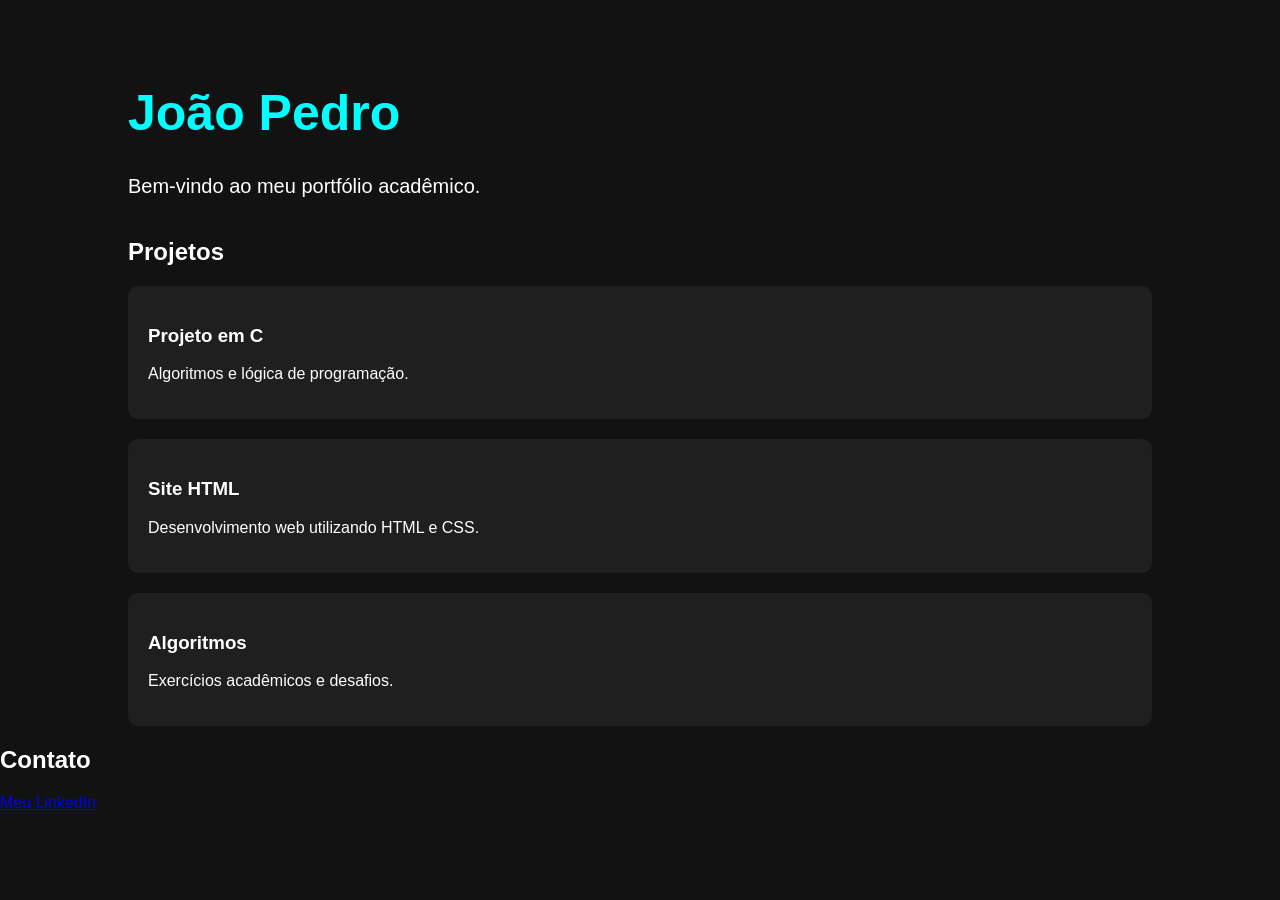
==== docs/index.html @ e38c5203 "index.html" ====
<!DOCTYPE html>
<html lang="pt-br">
<head>
    <meta charset="UTF-8">
    <meta name="viewport" content="width=device-width, initial-scale=1.0">
    <title>Portfólio João Pedro</title>
    <link rel="stylesheet" href="style.css">
</head>
<body>

    <div class="container">

        <h1>João Pedro</h1>

        <p class="subtitulo">
            Bem-vindo ao meu portfólio acadêmico.
        </p>

        <h2>Projetos</h2>

        <div class="card">
            <h3>Projeto em C</h3>
            <p>Algoritmos e lógica de programação.</p>
        </div>

        <div class="card">
            <h3>Site HTML</h3>
            <p>Desenvolvimento web utilizando HTML e CSS.</p>
        </div>

        <div class="card">
            <h3>Algoritmos</h3>
            <p>Exercícios acadêmicos e desafios.</p>
        </div>

    </div>
  <h2>Contato</h2>

<p>
    <a href="https://www.linkedin.com/in/linkedin.com/in/joao-pedro-teixeira-barcellos-43985b3ab/" target="_blank">
        Meu LinkedIn
    </a>
</p>
</body>
</html>
---- docs/style.css ----
body{
    margin: 0;
    padding: 0;
    background: #121212;
    color: white;
    font-family: Arial;
}

.container{
    width: 80%;
    margin: auto;
    padding-top: 50px;
}

h1{
    color: cyan;
    font-size: 50px;
}

.subtitulo{
    font-size: 20px;
    margin-bottom: 40px;
}

h2{
    margin-bottom: 20px;
}

.card{
    background: #1f1f1f;
    padding: 20px;
    border-radius: 10px;
    margin-bottom: 20px;
    transition: 0.3s;
}

.card:hover{
    transform: scale(1.02);
}
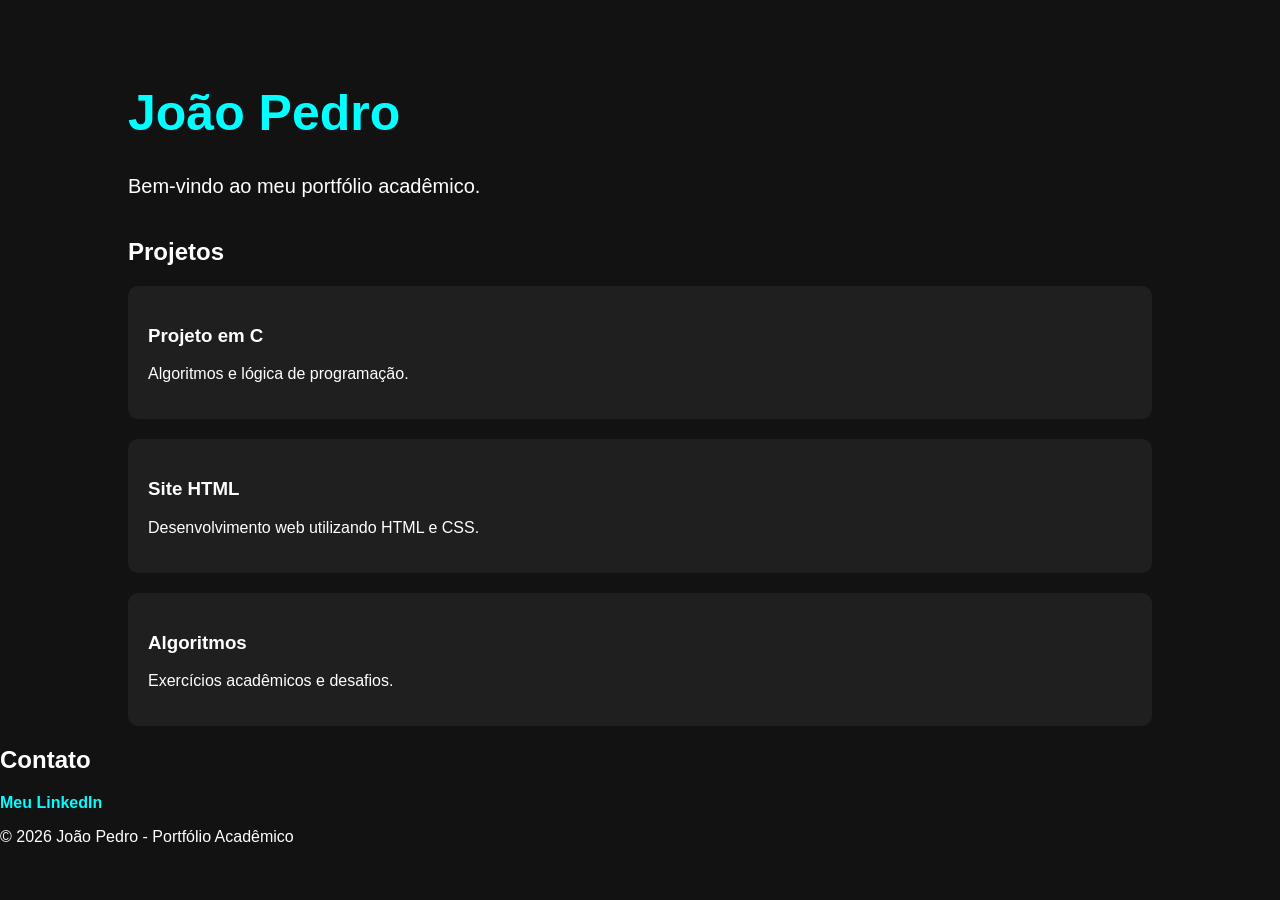
==== commit 77c66ce7: "index.html" ====
--- a/docs/index.html
+++ b/docs/index.html
@@ -34,12 +34,19 @@
         </div>
 
     </div>
-  <h2>Contato</h2>
+   <h2>Contato</h2>
 
-<p>
-    <a href="https://www.linkedin.com/in/linkedin.com/in/joao-pedro-teixeira-barcellos-43985b3ab/" target="_blank">
-        Meu LinkedIn
-    </a>
-</p>
+        <p>
+            <a href="https://www.linkedin.com/" target="_blank">
+                Meu LinkedIn
+            </a>
+        </p>
+
+        <footer>
+            <p>© 2026 João Pedro - Portfólio Acadêmico</p>
+        </footer>
+
+    </div>
+
 </body>
 </html>
--- a/docs/style.css
+++ b/docs/style.css
@@ -37,3 +37,12 @@
 .card:hover{
     transform: scale(1.02);
 }
+a{
+    color: cyan;
+    text-decoration: none;
+    font-weight: bold;
+}
+
+a:hover{
+    color: white;
+}
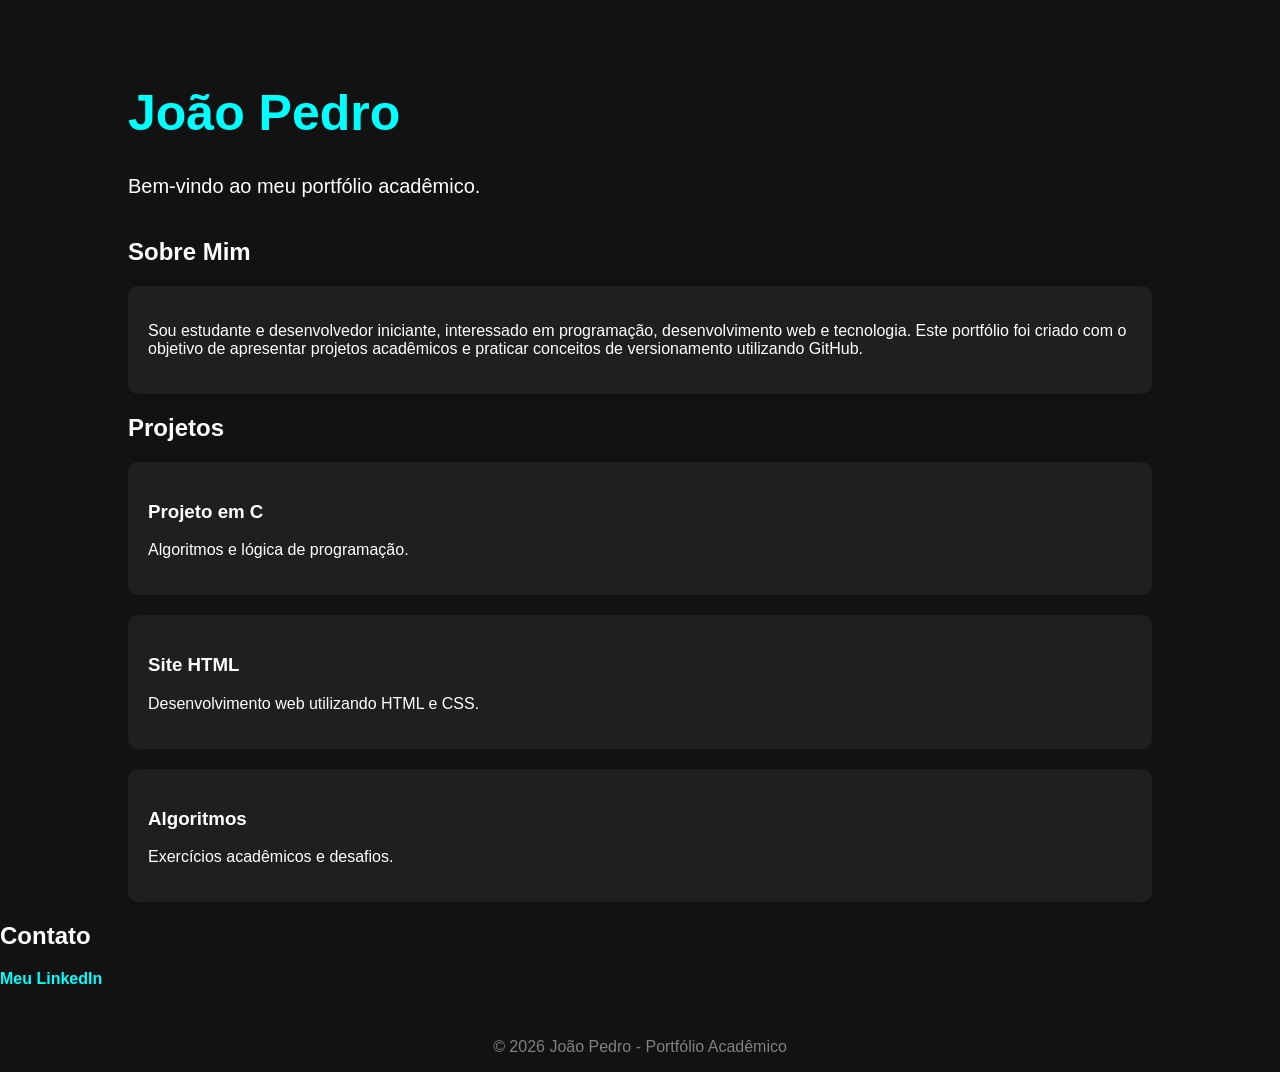
==== commit af7a8bdd: "index.html" ====
--- a/docs/index.html
+++ b/docs/index.html
@@ -15,7 +15,16 @@
         <p class="subtitulo">
             Bem-vindo ao meu portfólio acadêmico.
         </p>
+<h2>Sobre Mim</h2>
 
+<div class="card">
+    <p>
+        Sou estudante e desenvolvedor iniciante, interessado em programação,
+        desenvolvimento web e tecnologia. Este portfólio foi criado com o
+        objetivo de apresentar projetos acadêmicos e praticar conceitos de
+        versionamento utilizando GitHub.
+    </p>
+</div>
         <h2>Projetos</h2>
 
         <div class="card">
--- a/docs/style.css
+++ b/docs/style.css
@@ -37,6 +37,19 @@
 .card:hover{
     transform: scale(1.02);
 }
+
+.foto{
+    width: 150px;
+    border-radius: 50%;
+    margin-bottom: 20px;
+}
+
+footer{
+    margin-top: 50px;
+    text-align: center;
+    color: gray;
+}
+
 a{
     color: cyan;
     text-decoration: none;
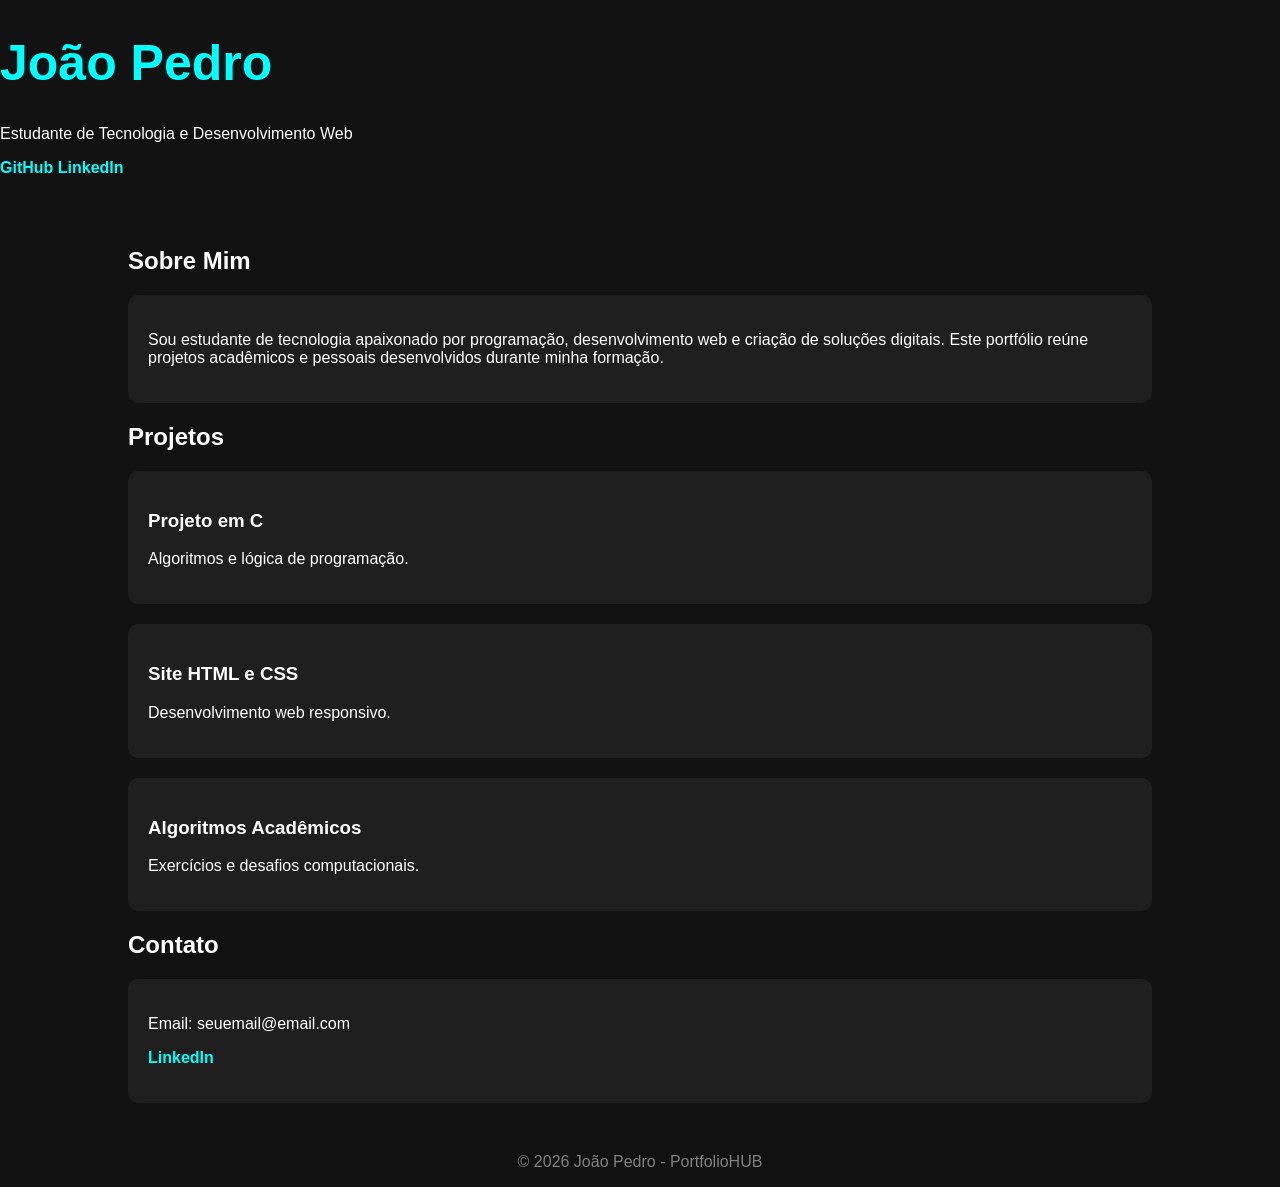
==== commit d5d339cc: "Update index.html" ====
--- a/docs/index.html
+++ b/docs/index.html
@@ -1,61 +1,105 @@
 <!DOCTYPE html>
 <html lang="pt-br">
 <head>
-    <meta charset="UTF-8">
-    <meta name="viewport" content="width=device-width, initial-scale=1.0">
-    <title>Portfólio João Pedro</title>
-    <link rel="stylesheet" href="style.css">
+<meta charset="UTF-8">
+<meta name="viewport" content="width=device-width, initial-scale=1.0">
+<title>João Pedro | PortfolioHUB</title>
+<link rel="stylesheet" href="style.css">
 </head>
+
 <body>
 
-    <div class="container">
+<header class="hero">
 
-        <h1>João Pedro</h1>
+    <h1>João Pedro</h1>
 
-        <p class="subtitulo">
-            Bem-vindo ao meu portfólio acadêmico.
-        </p>
+    <p class="cargo">
+        Estudante de Tecnologia e Desenvolvimento Web
+    </p>
+
+    <div class="links">
+
+        <a href="SEU_GITHUB" target="_blank">
+            GitHub
+        </a>
+
+        <a href="SEU_LINKEDIN" target="_blank">
+            LinkedIn
+        </a>
+
+    </div>
+
+</header>
+
+<main class="container">
+
+<section>
+
 <h2>Sobre Mim</h2>
 
 <div class="card">
-    <p>
-        Sou estudante e desenvolvedor iniciante, interessado em programação,
-        desenvolvimento web e tecnologia. Este portfólio foi criado com o
-        objetivo de apresentar projetos acadêmicos e praticar conceitos de
-        versionamento utilizando GitHub.
-    </p>
+
+<p>
+Sou estudante de tecnologia apaixonado por programação,
+desenvolvimento web e criação de soluções digitais.
+Este portfólio reúne projetos acadêmicos e pessoais
+desenvolvidos durante minha formação.
+</p>
+
 </div>
-        <h2>Projetos</h2>
 
-        <div class="card">
-            <h3>Projeto em C</h3>
-            <p>Algoritmos e lógica de programação.</p>
-        </div>
+</section>
 
-        <div class="card">
-            <h3>Site HTML</h3>
-            <p>Desenvolvimento web utilizando HTML e CSS.</p>
-        </div>
+<section>
 
-        <div class="card">
-            <h3>Algoritmos</h3>
-            <p>Exercícios acadêmicos e desafios.</p>
-        </div>
+<h2>Projetos</h2>
 
-    </div>
-   <h2>Contato</h2>
+<div class="grid">
 
-        <p>
-            <a href="https://www.linkedin.com/" target="_blank">
-                Meu LinkedIn
-            </a>
-        </p>
+<div class="card">
+<h3>Projeto em C</h3>
+<p>Algoritmos e lógica de programação.</p>
+</div>
 
-        <footer>
-            <p>© 2026 João Pedro - Portfólio Acadêmico</p>
-        </footer>
+<div class="card">
+<h3>Site HTML e CSS</h3>
+<p>Desenvolvimento web responsivo.</p>
+</div>
 
-    </div>
+<div class="card">
+<h3>Algoritmos Acadêmicos</h3>
+<p>Exercícios e desafios computacionais.</p>
+</div>
+
+</div>
+
+</section>
+
+<section>
+
+<h2>Contato</h2>
+
+<div class="card">
+
+<p>Email: seuemail@email.com</p>
+
+<p>
+<a href="SEU_LINKEDIN">
+LinkedIn
+</a>
+</p>
+
+</div>
+
+</section>
+
+</main>
+
+<footer>
+
+<p>© 2026 João Pedro - PortfolioHUB</p>
+
+</footer>
 
 </body>
 </html>
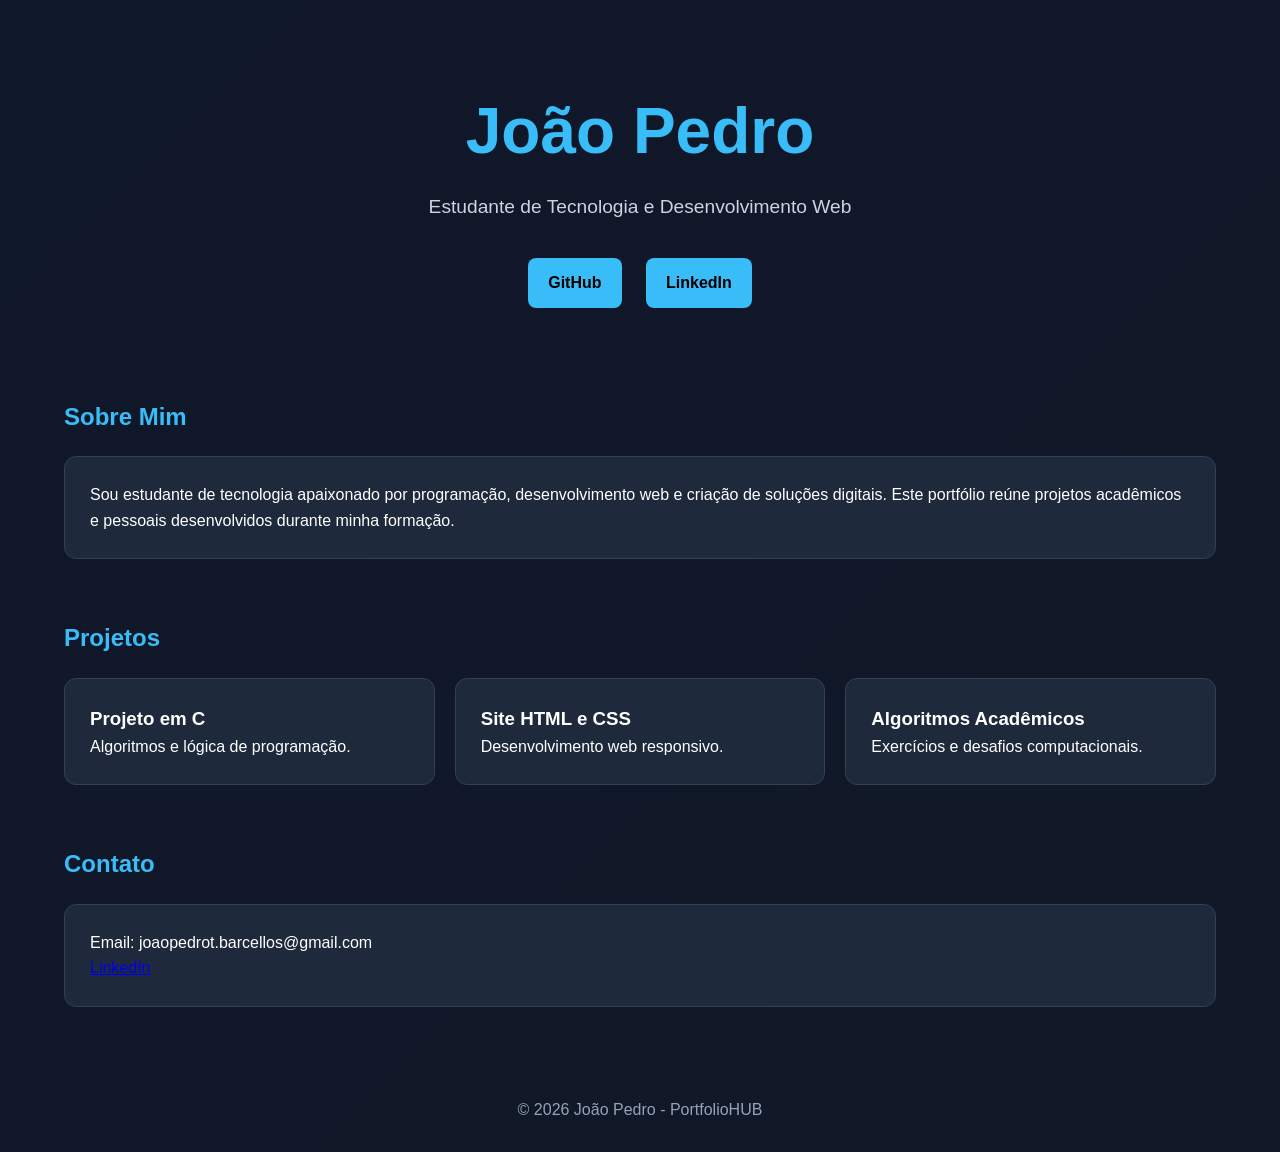
==== commit 44eb7307: "index.html" ====
--- a/docs/index.html
+++ b/docs/index.html
@@ -81,10 +81,10 @@
 
 <div class="card">
 
-<p>Email: seuemail@email.com</p>
+<p>Email: joaopedrot.barcellos@gmail.com</p>
 
 <p>
-<a href="SEU_LINKEDIN">
+<a href="linkedin.com/in/joao-pedro-teixeira-barcellos-43985b3ab">
 LinkedIn
 </a>
 </p>
--- a/docs/style.css
+++ b/docs/style.css
@@ -1,61 +1,130 @@
+*{
+    margin:0;
+    padding:0;
+    box-sizing:border-box;
+}
+
 body{
-    margin: 0;
-    padding: 0;
-    background: #121212;
-    color: white;
-    font-family: Arial;
+    background:linear-gradient(
+    135deg,
+    #0f172a,
+    #111827
+    );
+
+    color:white;
+
+    font-family:'Segoe UI',sans-serif;
+
+    line-height:1.6;
+}
+
+.hero{
+
+    text-align:center;
+
+    padding:80px 20px;
+}
+
+.hero h1{
+
+    font-size:4rem;
+
+    color:#38bdf8;
+
+    margin-bottom:10px;
+}
+
+.cargo{
+
+    color:#cbd5e1;
+
+    font-size:1.2rem;
+
+    margin-bottom:25px;
+}
+
+.links a{
+
+    display:inline-block;
+
+    margin:10px;
+
+    padding:12px 20px;
+
+    border-radius:8px;
+
+    background:#38bdf8;
+
+    color:#000;
+
+    font-weight:bold;
+
+    text-decoration:none;
+
+    transition:.3s;
+}
+
+.links a:hover{
+
+    transform:translateY(-3px);
 }
 
 .container{
-    width: 80%;
-    margin: auto;
-    padding-top: 50px;
+
+    width:90%;
+    max-width:1200px;
+
+    margin:auto;
 }
 
-h1{
-    color: cyan;
-    font-size: 50px;
-}
+section{
 
-.subtitulo{
-    font-size: 20px;
-    margin-bottom: 40px;
+    margin-bottom:60px;
 }
 
 h2{
-    margin-bottom: 20px;
+
+    margin-bottom:20px;
+
+    color:#38bdf8;
+}
+
+.grid{
+
+    display:grid;
+
+    grid-template-columns:
+    repeat(auto-fit,minmax(250px,1fr));
+
+    gap:20px;
 }
 
 .card{
-    background: #1f1f1f;
-    padding: 20px;
-    border-radius: 10px;
-    margin-bottom: 20px;
-    transition: 0.3s;
+
+    background:#1e293b;
+
+    padding:25px;
+
+    border-radius:12px;
+
+    transition:.3s;
+
+    border:1px solid #334155;
 }
 
 .card:hover{
-    transform: scale(1.02);
-}
 
-.foto{
-    width: 150px;
-    border-radius: 50%;
-    margin-bottom: 20px;
+    transform:translateY(-5px);
+
+    box-shadow:
+    0 10px 25px rgba(0,0,0,.3);
 }
 
 footer{
-    margin-top: 50px;
-    text-align: center;
-    color: gray;
+
+    text-align:center;
+
+    padding:30px;
+
+    color:#94a3b8;
 }
-
-a{
-    color: cyan;
-    text-decoration: none;
-    font-weight: bold;
-}
-
-a:hover{
-    color: white;
-}
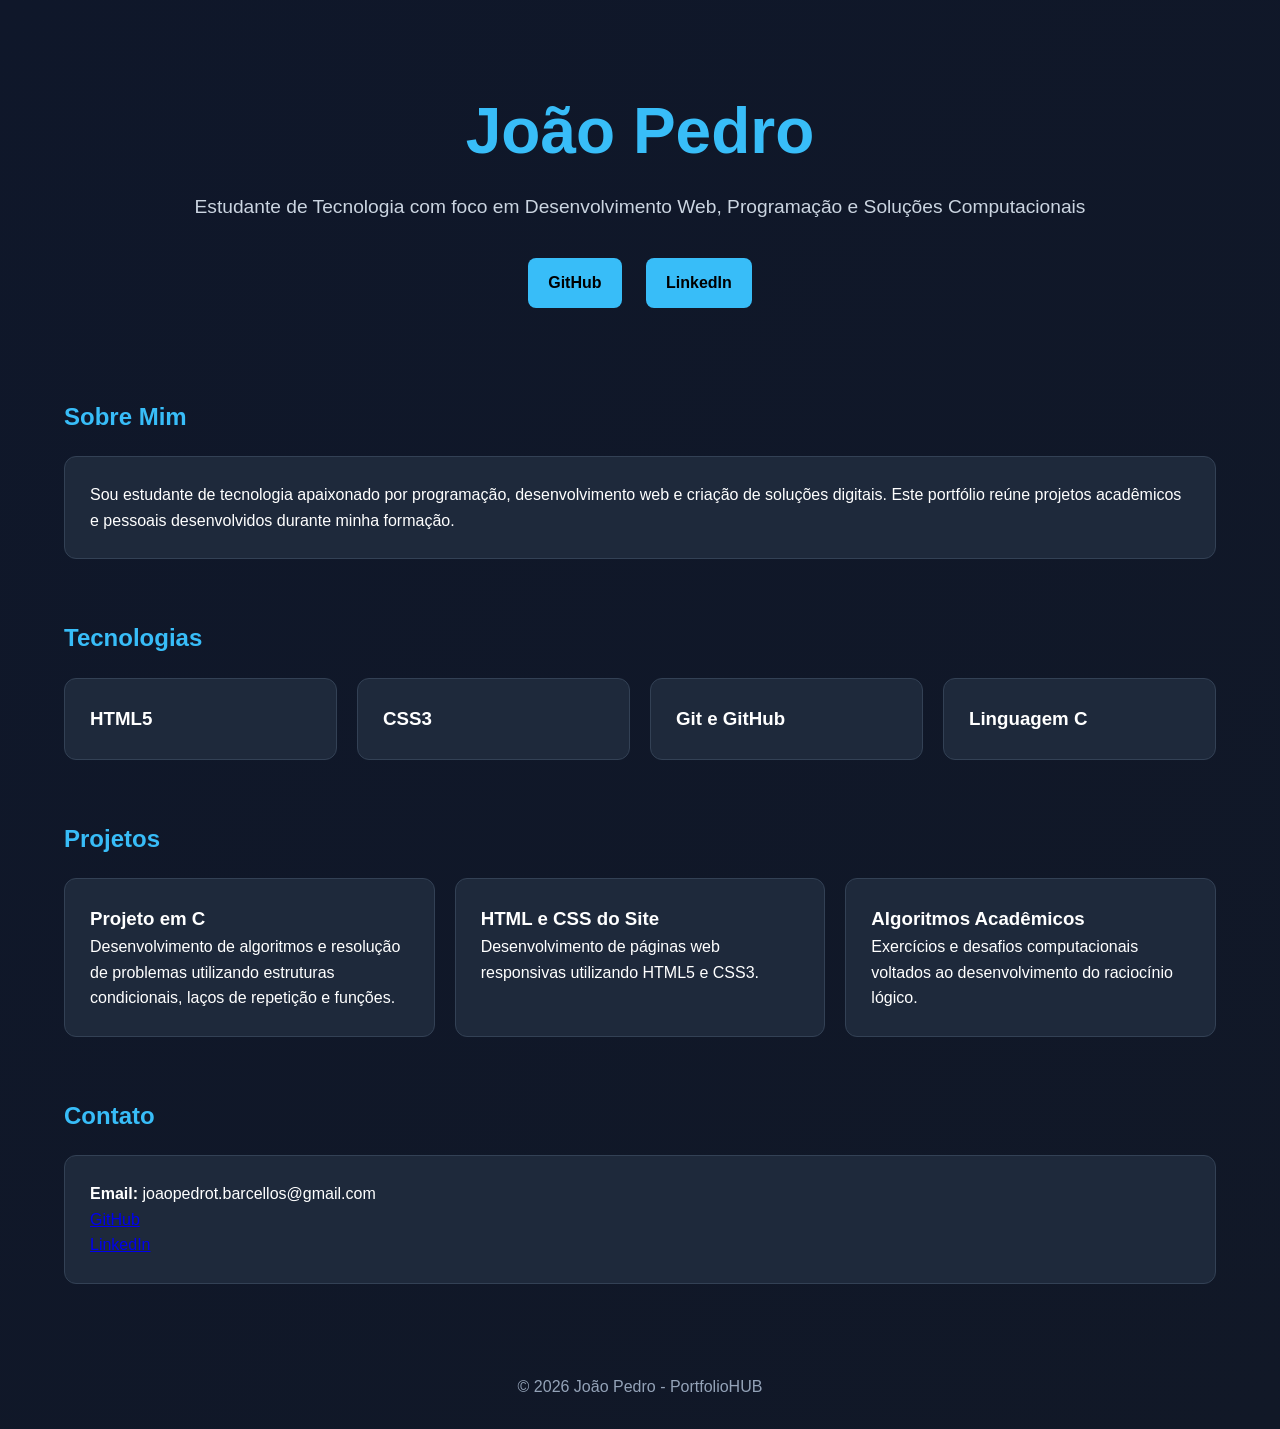
==== commit fa7791d6: "index.html" ====
--- a/docs/index.html
+++ b/docs/index.html
@@ -1,105 +1,154 @@
 <!DOCTYPE html>
 <html lang="pt-br">
+
 <head>
-<meta charset="UTF-8">
-<meta name="viewport" content="width=device-width, initial-scale=1.0">
-<title>João Pedro | PortfolioHUB</title>
-<link rel="stylesheet" href="style.css">
+    <meta charset="UTF-8">
+    <meta name="viewport" content="width=device-width, initial-scale=1.0">
+    <title>João Pedro | PortfolioHUB</title>
+    <link rel="stylesheet" href="style.css">
 </head>
 
 <body>
 
-<header class="hero">
+    <header class="hero">
 
-    <h1>João Pedro</h1>
+        <h1>João Pedro</h1>
 
-    <p class="cargo">
-        Estudante de Tecnologia e Desenvolvimento Web
-    </p>
+        <p class="cargo">
+            Estudante de Tecnologia com foco em Desenvolvimento Web, Programação e Soluções Computacionais
+        </p>
 
-    <div class="links">
+        <div class="links">
 
-        <a href="SEU_GITHUB" target="_blank">
-            GitHub
-        </a>
+            <a href="https://github.com/joaopedrotbarcellos-debug" target="_blank">
+                GitHub
+            </a>
 
-        <a href="SEU_LINKEDIN" target="_blank">
-            LinkedIn
-        </a>
+            <a href="https://www.linkedin.com/in/joao-pedro-teixeira-barcellos-43985b3ab/" target="_blank">
+                LinkedIn
+            </a>
 
-    </div>
+        </div>
 
-</header>
+    </header>
 
-<main class="container">
+    <main class="container">
 
-<section>
+        <!-- SOBRE MIM -->
+        <section>
 
-<h2>Sobre Mim</h2>
+            <h2>Sobre Mim</h2>
 
-<div class="card">
+            <div class="card">
 
-<p>
-Sou estudante de tecnologia apaixonado por programação,
-desenvolvimento web e criação de soluções digitais.
-Este portfólio reúne projetos acadêmicos e pessoais
-desenvolvidos durante minha formação.
-</p>
+                <p>
+                    Sou estudante de tecnologia apaixonado por programação,
+                    desenvolvimento web e criação de soluções digitais.
+                    Este portfólio reúne projetos acadêmicos e pessoais
+                    desenvolvidos durante minha formação.
+                </p>
 
-</div>
+            </div>
 
-</section>
+        </section>
 
-<section>
+        <!-- TECNOLOGIAS -->
+        <section>
 
-<h2>Projetos</h2>
+            <h2>Tecnologias</h2>
 
-<div class="grid">
+            <div class="grid">
 
-<div class="card">
-<h3>Projeto em C</h3>
-<p>Algoritmos e lógica de programação.</p>
-</div>
+                <div class="card">
+                    <h3>HTML5</h3>
+                </div>
 
-<div class="card">
-<h3>Site HTML e CSS</h3>
-<p>Desenvolvimento web responsivo.</p>
-</div>
+                <div class="card">
+                    <h3>CSS3</h3>
+                </div>
 
-<div class="card">
-<h3>Algoritmos Acadêmicos</h3>
-<p>Exercícios e desafios computacionais.</p>
-</div>
+                <div class="card">
+                    <h3>Git e GitHub</h3>
+                </div>
 
-</div>
+                <div class="card">
+                    <h3>Linguagem C</h3>
+                </div>
 
-</section>
+            </div>
 
-<section>
+        </section>
 
-<h2>Contato</h2>
+        <!-- PROJETOS -->
+        <section>
 
-<div class="card">
+            <h2>Projetos</h2>
 
-<p>Email: joaopedrot.barcellos@gmail.com</p>
+            <div class="grid">
 
-<p>
-<a href="linkedin.com/in/joao-pedro-teixeira-barcellos-43985b3ab">
-LinkedIn
-</a>
-</p>
+                <div class="card">
+                    <h3>Projeto em C</h3>
+                    <p>
+                        Desenvolvimento de algoritmos e resolução de problemas
+                        utilizando estruturas condicionais, laços de repetição
+                        e funções.
+                    </p>
+                </div>
 
-</div>
+                <div class="card">
+                    <h3>HTML e CSS do Site</h3>
+                    <p>
+                        Desenvolvimento de páginas web responsivas utilizando
+                        HTML5 e CSS3.
+                    </p>
+                </div>
 
-</section>
+                <div class="card">
+                    <h3>Algoritmos Acadêmicos</h3>
+                    <p>
+                        Exercícios e desafios computacionais voltados ao
+                        desenvolvimento do raciocínio lógico.
+                    </p>
+                </div>
 
-</main>
+            </div>
 
-<footer>
+        </section>
 
-<p>© 2026 João Pedro - PortfolioHUB</p>
+        <!-- CONTATO -->
+        <section>
 
-</footer>
+            <h2>Contato</h2>
+
+            <div class="card">
+
+                <p>
+                    <strong>Email:</strong>
+                    joaopedrot.barcellos@gmail.com
+                </p>
+
+                <p>
+                    <a href="https://github.com/joaopedrotbarcellos-debug" target="_blank">
+                        GitHub
+                    </a>
+                </p>
+
+                <p>
+                    <a href="https://www.linkedin.com/in/joao-pedro-teixeira-barcellos-43985b3ab/" target="_blank">
+                        LinkedIn
+                    </a>
+                </p>
+
+            </div>
+
+        </section>
+
+    </main>
+
+    <footer>
+        <p>© 2026 João Pedro - PortfolioHUB</p>
+    </footer>
 
 </body>
+
 </html>
